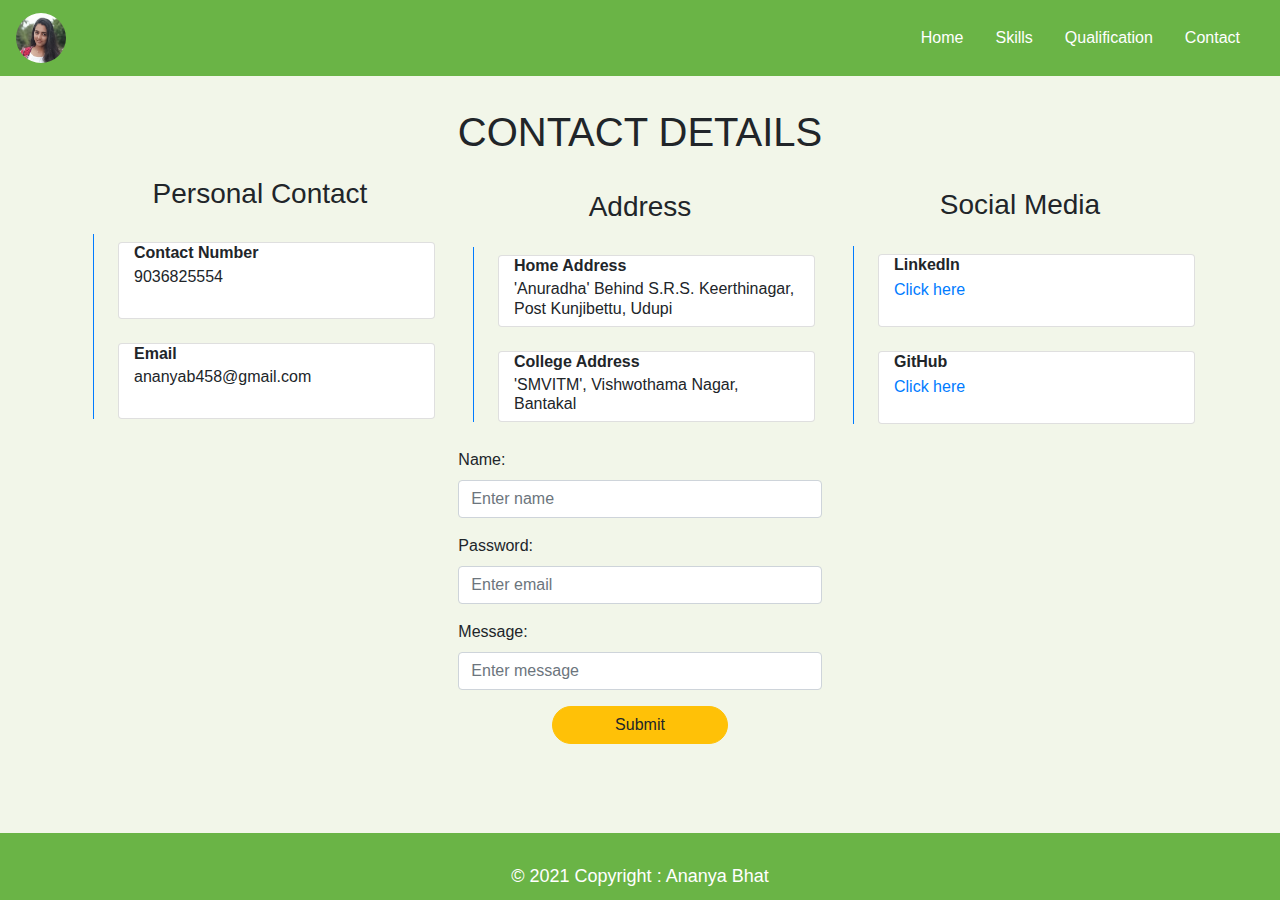
==== contact.html @ c01b8ef3 "Add files via upload" ====
<html>
<head>
	<link rel="stylesheet" href="bootstrap.min.css">
	<link rel="stylesheet" href="styles.css"/>
	<script src="jquery-3.6.0.min.js"></script>
	<script src="bootstrap.min.js"></script>
    <link rel="icon" href="Profile2.jpeg" type="image/x-icon">
    <title>Contact</title>
</head>

<body>
    <nav class="navbar navbar-expand-md">
        <a class="navbar-brand" href="#">
            <img class="rounded-circle" src="Profile2.jpeg" alt="logo" width=50 height=50>
        </a>
        <button class="navbar-toggler navbar-dark" type="button" data-toggle="collapse" data-target="#main-navigation">
            <span class="navbar-toggler-icon"></span>
        </button>
        <div class="collapse navbar-collapse" id="main-navigation">
            <ul class="navbar-nav">
                <li class="nav-item">
                    <a class="nav-link" href="index.html">Home</a>
                </li>
                <li class="nav-item">
                    <a class="nav-link" href="skills.html">Skills</a>
                </li>
                <li class="nav-item">
                    <a class="nav-link" href="qualification.html">Qualification</a>
                </li>
                <li class="nav-item">
                    <a class="nav-link" href="contact.html">Contact</a>
                </li> 
            </ul>
        </div>
    </nav>
    
    <div class="container-fluid py-5" id="qualification">
        <div class="container">
            <div class="position-relative d-flex align-items-center justify-content-center"><br>
                <h1 class="position-absolute text-uppercase">Contact Details</h1>
            </div>
            <br>
            <div class="row align-items-center">
                <div class="col-lg-4">
                    <h3 class="mb-4"><center>Personal Contact</center></h3>
                    <div class="border-left border-primary pt-2 pl-4 ml-2">
                        <div class="card col-lg-12 col-md-3 col-sm-4">
                            <i class="far fa-dot-circle text-primary position-absolute" style="top: 2px; left: -35px; font-size: 22px;"></i>
                            <h6 class="font-weight-bold mb-1">Contact Number</h6>
                            <h6>9036825554</h6><br>
                        </div>
                        <br>
                        <div class="card col-lg-12 col-md-3 col-sm-4">
                            <i class="far fa-dot-circle text-primary position-absolute" style="top: 2px; left: -35px;  font-size: 22px;"></i>
                            <h6 class="font-weight-bold mb-1">Email</h6>
                            <h6>ananyab458@gmail.com</h6><br>
                        </div>
                    </div>
                </div>
                <div class="col-lg-4" style = "margin-top:1em;">
                    <h3 class="mb-4"><center>Address</center></h3>
                    <div class="border-left border-primary pt-2 pl-4 ml-2">
                        <div class="card col-lg-12 col-md-3 col-sm-4">
                            <i class="far fa-dot-circle text-primary position-absolute" style="top: 2px; left: -35px; font-size: 22px;"></i>
                            <h6 class="font-weight-bold mb-1">Home Address</h6>
                            <h6>'Anuradha' Behind S.R.S. Keerthinagar, Post Kunjibettu, Udupi</h6>
                        </div>
                        <br>
                        <div class="card col-lg-12 col-md-3 col-sm-4">
                            <i class="far fa-dot-circle text-primary position-absolute" style="top: 2px; left: -35px;  font-size: 22px;"></i>
                            <h6 class="font-weight-bold mb-1">College Address</h6>
                            <h6>'SMVITM', Vishwothama Nagar, Bantakal</h6>
                        </div>
                    </div>
                </div>
                <div class="col-lg-4" style = "margin-top:1em;">
                    <h3 class="mb-4"><center>Social Media</center></h3>
                    <div class="border-left border-primary pt-2 pl-4 ml-2">
                        <div class="card col-lg-12 col-md-3 col-sm-4">
                            <i class="far fa-dot-circle text-primary position-absolute" style="top: 2px; left: -35px; font-size: 22px;"></i>
                            <h6 class="font-weight-bold mb-1">LinkedIn</h6>
                            <a href="https://www.linkedin.com/in/ananya-v-bhat">Click here</a>
                            <br>
                        </div>
                        <br>
                        <div class="card col-lg-12 col-md-3 col-sm-4">
                            <i class="far fa-dot-circle text-primary position-absolute" style="top: 2px; left: -35px;  font-size: 22px;"></i>
                            <h6 class="font-weight-bold mb-1">GitHub</h6>
                            <a href="https://github.com/Ananya-Bhat">Click here</a>
                            <br>
                        </div>
                    </div>
                </div>
                <div class="col-lg-12" style="margin-bottom:0.5cm">
                    <form method="post">
                        <div class="form-row">
                            <div class="col-xl-4 col-lg-4 col-md-2 col-sm-2 col-2"></div>
                            <div class="col-xl-4 col-lg-4 col-md-8 col-sm-8 col-8">
                            <br>
                                <div class="form-group">
                                    <label>Name:</label>
                                    <input type="name" class="form-control" placeholder ="Enter name" name="name">
                                </div>
                                
                                <div class="form-group">
                                    <label>Password:</label>
                                    <input type="email" class="form-control" placeholder ="Enter email" name="email">
                                </div>
                                
                                <div class="form-group">
                                    <label>Message:</label>
                                    <input type="message" class="form-control" placeholder ="Enter message" name="msg">
                                </div>
                            </div>
                            <div class="col-xl-4 col-lg-4 col-md-2 col-sm-2 col-2"></div>
                        </div>
                        
                        <div class="form-row">
                            <div class="col-xl-5 col-lg-5 col-md-3 col-sm-3 col-3"></div>
                            <div class="col-xl-2 col-lg-2 col-md-6 col-sm-6 col-6">
                                <button type="submit" class="btn btn-warning btn-block rounded-pill" name="Submit" value="Submit">Submit</button>
                            </div>
                            <div class="col-xl-5 col-lg-5 col-md-3 col-sm-3 col-3"></div>
                        </div>
                    </form>
                </div>
            </div>
        </div>
    </div>
    <footer class="page-footer">
		<div class="footer-copyright text-center" style = "font-size:large">© 2021 Copyright : Ananya Bhat</div>
	</footer>
</body>
</html>
---- styles.css ----
body {
	padding: 0;
	margin: 0;
	background: #f2f6e9; 
}

.navbar {
	background: #6ab446;
}

.nav-link,
.navbar-brand {
	color: #fff;
	cursor: pointer;
}

.nav-link {
	margin-right: 1em !important;
}

.nav-link:hover {
	color: #000;
}

.navbar-collapse {
	justify-content: flex-end;
}

.description {
	left: 50%;
	position: absolute;
	top: 45%;
	transform: translate(-50%, -55%);
	text-align: center;
}

.page-footer {
	background-color: #6ab446;
	color: #fff;
	padding: 30px 0 10px;
    position: fixed;
    bottom : 0;
    width:100%
}
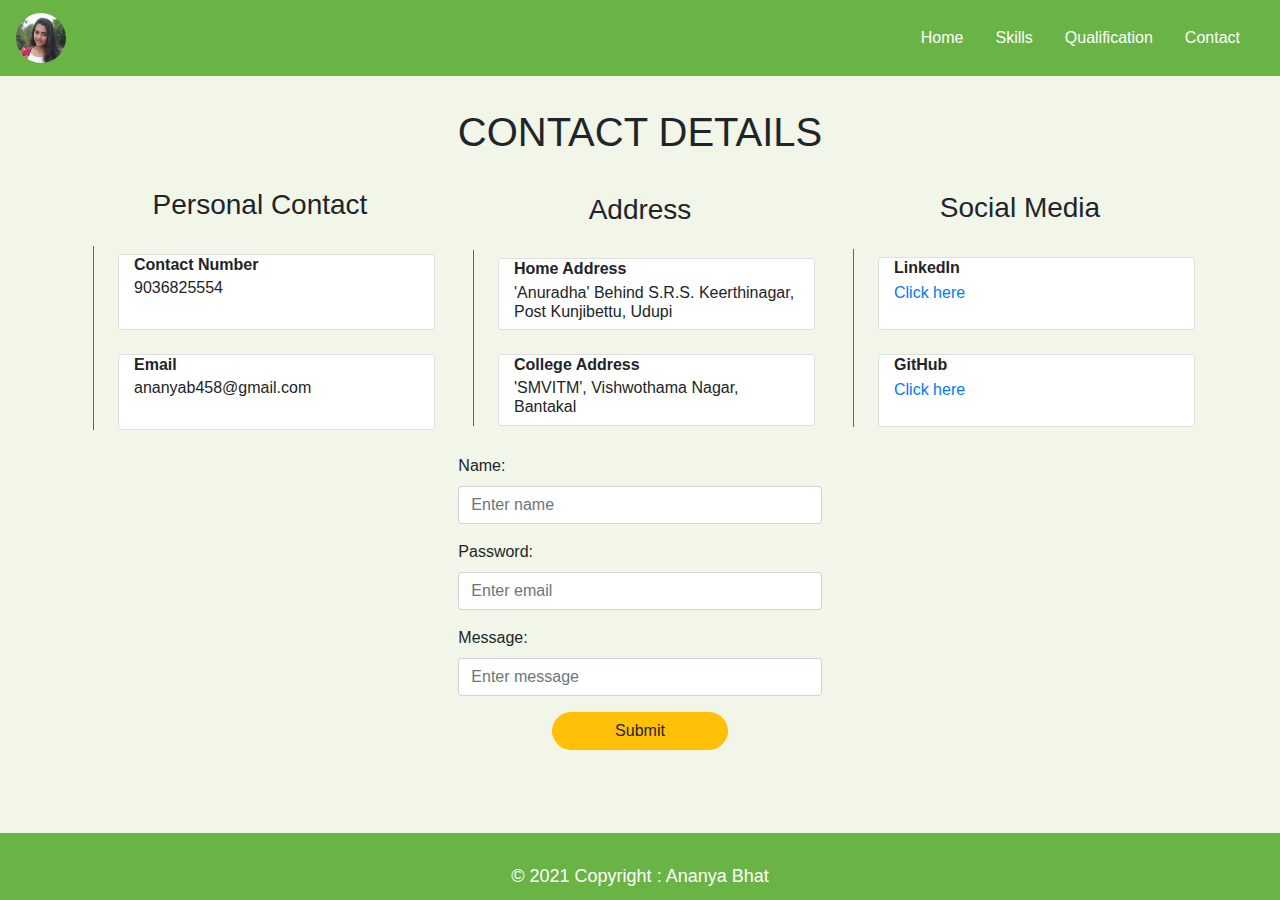
==== commit 71890789: "Update contact.html" ====
--- a/contact.html
+++ b/contact.html
@@ -41,7 +41,7 @@
             </div>
             <br>
             <div class="row align-items-center">
-                <div class="col-lg-4">
+                <div class="col-lg-4" style = "margin-top:1em;">
                     <h3 class="mb-4"><center>Personal Contact</center></h3>
                     <div class="border-left border-primary pt-2 pl-4 ml-2">
                         <div class="card col-lg-12 col-md-3 col-sm-4">
@@ -131,4 +131,4 @@
 		<div class="footer-copyright text-center" style = "font-size:large">© 2021 Copyright : Ananya Bhat</div>
 	</footer>
 </body>
-</html>+</html>
